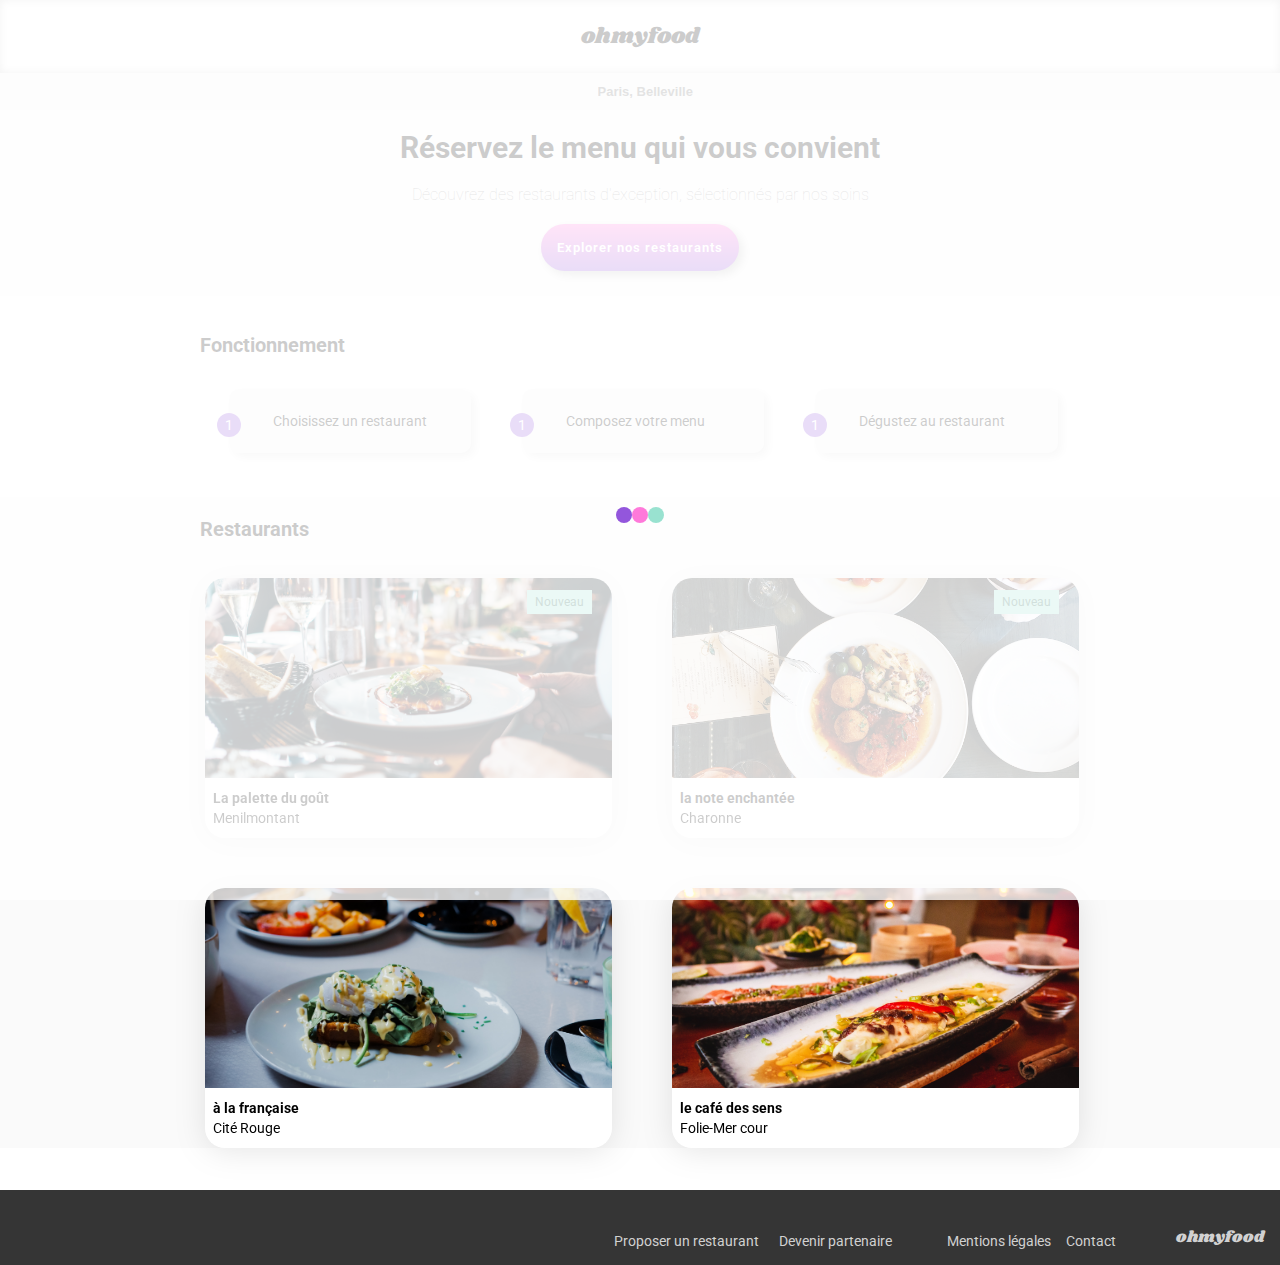
==== index.html @ cbbf0703 "Premier jet projet 4 ohmyfood HTML/CSS/SCSS resto1 ok" ====
<!DOCTYPE html>
<html lang="fr">
<head>
    <meta charset="UTF-8">
    <meta name="viewport" content="width=device-width, initial-scale=1.0">
    <title>Ohmyfood</title>
    <link rel="preconnect" href="https://fonts.googleapis.com">
    <link rel="preconnect" href="https://fonts.gstatic.com" crossorigin>
    <link href="https://fonts.googleapis.com/css2?family=Roboto&family=Shrikhand&display=swap" rel="stylesheet">
    <link rel="stylesheet" href="https://cdnjs.cloudflare.com/ajax/libs/font-awesome/6.2.1/css/all.min.css"
        integrity="sha512-MV7K8+y+gLIBoVD59lQIYicR65iaqukzvf/nwasF0nqhPay5w/9lJmVM2hMDcnK1OnMGCdVK+iQrJ7lzPJQd1w=="
        crossorigin="anonymous" referrerpolicy="no-referrer">
    <link rel="stylesheet" href="./assets/styles.css" type="text/css">
</head>
<body>
    <header class="header">         
        <h1 class="header__logo">ohmyfood</h1>
        <div class="loader__itemContainer">
            <div class="loader__item loader__item-1"></div>
            <div class="loader__item loader__item-2"></div>
            <div class="loader__item loader__item-3"></div>   
        </div>      
    </header>
        <main>
            <section>   
               <div class="location">
                    <i class="location__icon fa-solid fa-location-dot "></i>
                    <input type="text" name="search" class="location__text" placeholder="Paris, Belleville">
               </div>
               <div class="intro">
                    <h2 class="intro__title" >Réservez le menu qui vous convient</h2>
                    <p class="intro__subtitle">Découvrez des restaurants d'exception, sélectionnés par nos soins</p> 
                    <a class="intro__link" href="#restaurants">Explorer nos restaurants</a>
                </div>
            </section>
            <section class="Helper">
                <div class="Helper__title">
                    <h2 class="section-title">Fonctionnement</h2>
                </div>                
                    <ol class="Helper__list">
                        <li class="Helper__list__Cont"><i class="fa-solid fa-mobile-screen-button Helper__list__Cont__icon" aria-hidden="true"></i>Choisissez un restaurant</li>                   
                        <li class="Helper__list__Cont"><i class="fa-solid fa-list Helper__list__Cont__icon" aria-hidden="true"></i>Composez votre menu</li>                            
                        <li class="Helper__list__Cont"><i class="fa-solid fa-store Helper__list__Cont__icon" aria-hidden="true"></i>Dégustez au restaurant</li>
                    </ol>                             
            </section> 
            <section id="Restaurant" class="Restaurant">
                    <div class="Restaurant__Title">
                        <h2 class="section-title" id="restaurants">Restaurants</h2>
                    </div>
                <div class="Restaurant__Cards">
                    <article class="Card">
                        <a class="link" href="./restaurants/resto1.html">
                        <img class="Card__Img" src="./assets/images/restaurants/jay-wennington-N_Y88TWmGwA-unsplash.jpg" alt="restaurant1"></a>
                        <p class="Card__Label">Nouveau</p>
                        <div class="Card__Content">
                            <div class="Card__Content__Txt">
                                <a class="link" href="./restaurants/resto1.html"><h3 class="Card__Content__Title">La palette du goût</h3></a>
                                <a class="link" href="#"><p class="Card__Content__Subtitle">Menilmontant</p></a>
                            </div>                                                           
                        </div>
                        <button class="card__btn">
                            <i class="fa-2x fa-heart far card__like card__like--noBg"></i>
                            <i class="fa-2x fa-heart fas card__like card__like--bg"></i>
                        </button>                                                                                 
                    </article>
                    <article class="Card">
                        <a class="link" href="#">
                        <img class="Card__Img" src="./assets/images/restaurants/stil-u2Lp8tXIcjw-unsplash.jpg" alt="restaurant3">                           
                        <p class="Card__Label">Nouveau</p>
                        <div class="Card__Content">                            
                            <div class="Card__Content__Txt">                                
                                <h3 class="Card__Content__Title">la note enchantée</h3>
                                <p class="Card__Content__Subtitle">Charonne</p>                                   
                            </div>                              
                        </div></a>
                        <button class="card__btn">
                            <i class="fa-2x fa-heart far card__like card__like--noBg"></i>
                            <i class="fa-2x fa-heart fas card__like card__like--bg"></i>
                        </button>                           
                    </article>
                    <article class="Card">
                        <a class="link" href="#">
                        <img class="Card__Img" src="./assets/images/restaurants/toa-heftiba-DQKerTsQwi0-unsplash.jpg" alt="restaurant4">                           
                        <div class="Card__Content">
                            <div class="Card__Content__Txt">                                   
                                <h3 class="Card__Content__Title">à la française</h3>
                                <p class="Card__Content__Subtitle">Cité Rouge</p>
                            </div>                               
                        </div></a>
                        <button class="card__btn">
                            <i class="fa-2x fa-heart far card__like card__like--noBg"></i>
                            <i class="fa-2x fa-heart fas card__like card__like--bg"></i>
                        </button>                     
                    </article>
                    <article class="Card"><a class="link" href="#">                           
                        <img class="Card__Img" src="./assets/images/restaurants/louis-hansel-shotsoflouis-qNBGVyOCY8Q-unsplash.jpg" alt="restaurant2">
                        <div class="Card__Content">
                            <div class="Card__Content__Txt">                                   
                                <h3 class="Card__Content__Title">le café des sens</h3>
                                <p class="Card__Content__Subtitle">Folie-Mer cour</p>
                            </div>                                          
                        </div></a>                          
                        <button class="card__btn">
                            <i class="fa-2x fa-heart far card__like card__like--noBg"></i>
                            <i class="fa-2x fa-heart fas card__like card__like--bg"></i>
                        </button>
                    </article>
                </div>
            </section>
        
        <footer class="Footer">
            <h1 class="Footer__Logo" >ohmyfood</h1>
            <ul class="Footer__List">                    
            <li><a class="Footer__List__Link" href="#"><i class="fa-utensils fas Footer__Icon" aria-hidden="true"></i>Proposer un restaurant</a></li>
                <li class="Footer__List__PartBreak"><a class="Footer__List__Link" href="#"><i class="fa-hands-helping fas Footer__Icon__Hands" aria-hidden="true"></i>Devenir partenaire</a></li>
                <li><a class="Footer__List__Link" href="#">Mentions légales</a></li>
                <li><a class="Footer__List__Link" href="#">Contact</a></li>
            </ul>              
        </footer>
    </main>        
</body>
</html>
---- assets/styles.css ----
/********General************/
body {
  margin: 0;
  font-family: Roboto, sans-serif;
}

a {
  text-decoration: none;
  color: black;
}

.section-title {
  padding-top: 20px;
  font-size: 20px;
  margin-left: 20px;
}

.fa-heart {
  font-size: 22px;
}

/*****couleurs principales*********/
/******variables des animations*****/
/*****variable loader*****/
/****variables animantion pages des menus des restaurants*****/
/**************Header Page pricipale*****************/
.header {
  display: flex;
  flex-direction: column;
  align-items: center;
  box-shadow: inset 0 0 0.5rem rgba(0, 0, 0, 0.25);
}
.header__logo {
  font-size: 22px;
  font-weight: 400;
  margin: 20px 0;
  font-family: Shrikhand, cursive;
}
@media screen and (min-width: 1440px) {
  .header__logo {
    font-size: 30px;
  }
}
.header__arrow {
  position: absolute;
  left: 0;
}

/**************Header Pages des restaurants*****************/
.header--menu {
  display: flex;
  flex-direction: column;
  justify-content: center;
  align-items: center;
}
.header--menu__logo {
  font-size: 22px;
  font-weight: 400;
  margin: 10px 0;
  font-family: Shrikhand, cursive;
}
@media screen and (min-width: 1440px) {
  .header--menu__logo {
    font-size: 30px;
  }
}
.header--menu__arrow {
  font-size: 20px;
  position: absolute;
  left: 20px;
  top: 22px;
}

/**************loader*****************/
.loader__itemContainer {
  display: flex;
  justify-content: center;
  align-items: center;
  height: 100vh;
  position: fixed;
  top: 0;
  left: 0;
  right: 0;
  bottom: 0;
  z-index: 999;
  animation: fade-out 0.5s 2s forwards;
}
.loader__itemContainer:before {
  content: "";
  position: fixed;
  width: 100%;
  height: 100%;
  background-color: rgba(255, 255, 255, 0.8);
  z-index: -1;
}
@keyframes fade-out {
  0% {
    opacity: 1;
  }
  100% {
    opacity: 0;
    visibility: hidden;
  }
}

.loader__item {
  height: 1rem;
  width: 1rem;
  border-radius: 1rem;
  margin-top: 130px;
  animation: jump 1s infinite;
  animation-iteration-count: 1;
}

.loader__item-1 {
  background-color: #9356dc;
}

.loader__item-2 {
  background-color: #ff79da;
  animation-delay: 0.25s;
}

.loader__item-3 {
  background-color: #99e2d0;
  animation-delay: 0.5s;
}

@keyframes jump {
  0%, 100% {
    transform: translateY(0);
  }
  50% {
    transform: translateY(-1rem);
  }
}
/****** footer ***********/
.Footer {
  position: relative;
  bottom: 0;
  border: #353535;
  display: flex;
  flex-direction: column;
  margin-top: 42px;
  padding: 1rem;
  background-color: #353535;
}
.Footer__Logo {
  font-family: Shrikhand, "cursive";
  font-size: 1rem;
  font-weight: 400;
  margin: 0 0 1rem;
  color: #d1d1d1;
}
.Footer__List {
  font-size: 14px;
  list-style: none;
  padding: 0;
  margin: 0;
  display: flex;
  flex-direction: column;
}
.Footer__List__Link {
  text-decoration: none;
  color: #d1d1d1;
}
.Footer__Icon {
  margin-right: 10px;
}
.Footer__Icon__Hands {
  margin-right: 5px;
}
@media screen and (min-width: 768px) {
  .Footer {
    flex-direction: row-reverse;
    align-items: flex-end;
  }
  .Footer__List {
    flex-direction: row;
    gap: 15px;
    padding-right: 60px;
  }
  .Footer__List__PartBreak {
    margin-right: 40px;
  }
  .Footer__Logo {
    margin-top: 20px;
    margin-bottom: 0;
    margin-left: 0;
    margin-right: 0;
  }
}

/*****couleurs principales*********/
/******variables des animations*****/
/*****variable loader*****/
/****variables animantion pages des menus des restaurants*****/
/********sections de la page principale**************/
/*********location************/
.location {
  display: flex;
  padding: 10px;
  justify-content: center;
  align-items: center;
  background-color: #f2f2f2;
}
.location__icon {
  margin-left: 80px;
  margin-right: 10px;
  padding-right: 0;
}
.location__text {
  background-color: #f2f2f2;
  font-size: 13px;
  font-weight: bold;
  border: none;
}

/**********intro**************/
.intro {
  background-color: #fafafa;
  display: flex;
  flex-direction: column;
  align-items: center;
  width: 100%;
  text-align: center;
}
.intro__title {
  font-size: 20px;
  margin: 20px 45px;
}
.intro__link {
  background-color: #686868;
  background-image: linear-gradient(0deg, #9356dc, #ff79da);
  transition-duration: 0.25s;
  box-shadow: 0.25rem 0.25rem 10px rgba(0, 0, 0, 0.25);
  font-size: 13px;
  letter-spacing: 1px;
  border-radius: 30px;
  color: white;
  font-weight: 600;
  padding: 1rem;
  margin-bottom: 25px;
}
.intro__link:hover {
  background-color: #fff;
  opacity: 0.8;
  box-shadow: 0.25rem 0.25rem 10px rgba(0, 0, 0, 0.5);
}
.intro__subtitle {
  font-size: 14px;
  font-weight: 100;
  color: #7e7d7d !important;
  margin: 0 20px 20px 20px;
}
@media screen and (min-width: 1280px) {
  .intro__title {
    font-size: 32px;
  }
  .intro__subtitle {
    font-size: 16px;
  }
}
@media screen and (min-width: 1024px) {
  .intro__title {
    font-size: 30px;
  }
}

/*********Hepler*****************/
.Helper__list {
  display: flex;
  font-size: 14px;
  flex-direction: column;
  list-style: none;
  padding-left: 0;
}
.Helper__list__Cont {
  border-radius: 10px;
  margin: 1rem 1.4rem 0.25rem 1.8rem;
  padding: 1.5rem;
  background-color: #f6f6f6;
  box-shadow: 0.25rem 0.25rem 0.5rem rgba(0, 0, 0, 0.125);
  position: relative;
}
.Helper__list__Cont::before {
  display: flex;
  justify-content: center;
  font-size: 14px;
  align-items: center;
  position: absolute;
  border-radius: 100px;
  padding-left: 0;
  width: 1.5rem;
  height: 1.5rem;
  left: -0.75rem;
  counter-increment: compteListe;
  content: counter(compteListe) "";
  background: #9356dc;
  color: white;
}
.Helper__list__Cont__icon {
  padding-right: 10px;
  padding-left: 10px;
}
.Helper__list__Cont:hover .Helper__list__Cont__icon {
  color: #9356dc !important;
}
@media screen and (min-width: 1024px) {
  .Helper {
    padding: 0 50px;
  }
  .Helper__list {
    margin: 0 20px;
    display: grid;
    grid-template-columns: repeat(3, 1fr);
  }
}
@media screen and (min-width: 1280px) {
  .Helper {
    padding: 0 180px;
  }
}

/************Restaurants***************/
.Restaurant {
  padding-top: 0px;
  background-color: #fafafa;
}

.Restaurant__Title {
  margin-top: 40px;
}

.Restaurant__Cards {
  margin-left: 10px;
  margin-right: 10px;
  display: flex;
  flex-direction: column;
  align-items: center;
  justify-content: space-around;
}
.Restaurant__Cards .Card {
  padding: 0;
  width: 100%;
  height: 210px;
  margin-top: 20px;
}
.Restaurant__Cards .Card__Img {
  width: 100%;
  height: auto;
  max-height: 150px;
  border-top-left-radius: 20px;
  border-top-right-radius: 20px;
}
.Restaurant__Cards .Card i {
  margin-right: 10px;
}
.Restaurant__Cards .Card__Content__Title {
  margin: 8px;
}
@media screen and (min-width: 768px) {
  .Restaurant__Cards {
    width: 95%;
    padding: 0 15px;
    display: grid;
    grid-template-columns: repeat(2, 1fr);
    grid-template-rows: repeat(2, 1fr);
    gap: 30px;
  }
}

@media screen and (min-width: 1024px) {
  .Restaurant {
    padding: 0 50px;
  }
  .Restaurant__Cards {
    column-gap: 90px;
  }
  .Restaurant__Cards .Card {
    height: 260px;
  }
  .Restaurant__Cards .Card__Img {
    max-height: 200px;
  }
}
@media screen and (min-width: 1280px) {
  .Restaurant {
    padding: 0 180px;
  }
  .Restaurant__Cards {
    column-gap: 60px;
  }
}
.Card {
  display: flex;
  flex-direction: column;
  background-color: white;
  border-radius: 20px;
  padding: 5px;
  filter: drop-shadow(0px 3px 15px rgba(0, 0, 0, 0.1));
}
.Card__Img {
  object-fit: cover;
}
.Card__Content__Title {
  font-size: 14px;
}
.Card__Content__Subtitle {
  position: relative;
  bottom: 10px;
  font-size: 14px;
  margin-left: 8px;
}
.Card__Label {
  font-size: 12px;
  overflow: visible;
  position: absolute;
  top: 0px;
  right: 20px;
  padding: 5px 8px 5px 8px;
  background-color: #99e2d0;
  color: #1b6150;
}

.card__btn {
  height: 2rem;
  width: 2rem;
  background-color: initial;
  border: 0 solid transparent;
  padding: 0;
  display: flex;
  align-items: center;
  justify-content: center;
  cursor: pointer;
  position: absolute;
  bottom: 15px;
  right: 15px;
  background-color: #cccccc;
}
.card__btn:hover:before {
  opacity: 1;
}
.card__btn:before, .card__btn .card__like {
  position: absolute;
  right: 0;
  left: 0;
  height: 100%;
  width: 100%;
}
.card__btn:before {
  opacity: 0;
  transition: 0.5s;
  content: "";
  background: linear-gradient(0deg, #9356dc, #ff79da);
}
.card__btn .card__like {
  transition-duration: 0.5s;
  background-color: #fff;
  display: flex;
  align-items: center;
  justify-content: center;
  mix-blend-mode: lighten;
}
.card__btn:hover .card__like--noBg {
  opacity: 0;
}

/********section des pages des restaurants**************/
.main-container {
  max-width: 1280px;
  margin: auto;
  position: relative;
}

.restaurantImage {
  max-width: 100%;
  max-height: 32rem;
  width: 100%;
  object-fit: cover;
}

.menu {
  margin-top: -4rem;
  border-radius: 2rem 2rem 0 0;
  background-color: #f6f6f6;
  z-index: 1;
  position: relative;
}

.menu__header {
  padding: 1rem 2rem 0rem 1rem;
  display: flex;
  align-items: center;
  justify-content: center;
}

.menu__title {
  font-family: Shrikhand, "cursive";
  margin-right: 14px;
}

.menu__btn {
  margin-bottom: 0;
  height: 2rem;
  width: 2rem;
  background-color: initial;
  border: 0 solid transparent;
  padding: 0;
  display: flex;
  align-items: center;
  justify-content: center;
  cursor: pointer;
  position: relative;
  background-color: #999999;
}

.menu__btn:hover:before {
  opacity: 1;
}

.menu__btn:before {
  opacity: 0;
  transition: 0.5s;
  content: "";
  background: linear-gradient(0deg, #9356dc, #ff79da);
}

.menu__btn:before, .menu__like {
  position: absolute;
  top: 0;
  left: 0px;
  height: 100%;
  width: 100%;
}

.menu__like {
  transition-duration: 0.25s;
  background-color: #f6f6f6;
  display: flex;
  align-items: center;
  justify-content: center;
  mix-blend-mode: lighten;
}

.menu__btn:hover .menu__like--noBg {
  opacity: 0;
}

.sub-menus {
  display: grid;
}
@media screen and (min-width: 1024px) {
  .sub-menus {
    grid-template-rows: repeat(3, 1fr);
    column-gap: 1rem;
  }
}

.menu-category {
  max-width: 100%;
  overflow: hidden;
  padding: 0 0.5rem;
}

.menu-category__title {
  text-transform: uppercase;
  position: relative;
  padding-bottom: 0.5rem;
  font-weight: 400;
}
.menu-category__title::after {
  content: "";
  width: 3rem;
  height: 0.25rem;
  background-color: #99e2d0;
  position: absolute;
  left: 0;
  bottom: 0;
}

@keyframes itemAppear {
  0% {
    opacity: 0;
    transform: translate(100%);
  }
  100% {
    transform: translate(0%);
    opacity: 1;
  }
}
.item-0 {
  background-color: #fff;
  padding: 1rem 0.65rem;
  display: flex;
  border-radius: 0.75rem;
  margin: 1rem 0;
  box-shadow: 0.25rem 0.25rem 1rem rgba(0, 0, 0, 0.1);
  overflow: hidden;
  cursor: pointer;
  animation: itemAppear 5s cubic-bezier(0.5, 0.75, 0.34, 0.82);
  animation-delay: 0s;
  animation-fill-mode: forwards;
  max-width: 100%;
  opacity: 0;
}

.item-1 {
  background-color: #fff;
  padding: 1rem 0.65rem;
  display: flex;
  border-radius: 0.75rem;
  margin: 1rem 0;
  box-shadow: 0.25rem 0.25rem 1rem rgba(0, 0, 0, 0.1);
  overflow: hidden;
  cursor: pointer;
  animation: itemAppear 5s cubic-bezier(0.5, 0.75, 0.34, 0.82);
  animation-delay: 1s;
  animation-fill-mode: forwards;
  max-width: 100%;
  opacity: 0;
}

.item-2 {
  background-color: #fff;
  padding: 1rem 0.65rem;
  display: flex;
  border-radius: 0.75rem;
  margin: 1rem 0;
  box-shadow: 0.25rem 0.25rem 1rem rgba(0, 0, 0, 0.1);
  overflow: hidden;
  cursor: pointer;
  animation: itemAppear 5s cubic-bezier(0.5, 0.75, 0.34, 0.82);
  animation-delay: 2s;
  animation-fill-mode: forwards;
  max-width: 100%;
  opacity: 0;
}

.item-3 {
  background-color: #fff;
  padding: 1rem 0.65rem;
  display: flex;
  border-radius: 0.75rem;
  margin: 1rem 0;
  box-shadow: 0.25rem 0.25rem 1rem rgba(0, 0, 0, 0.1);
  overflow: hidden;
  cursor: pointer;
  animation: itemAppear 5s cubic-bezier(0.5, 0.75, 0.34, 0.82);
  animation-delay: 3s;
  animation-fill-mode: forwards;
  max-width: 100%;
  opacity: 0;
}

.item-4 {
  background-color: #fff;
  padding: 1rem 0.65rem;
  display: flex;
  border-radius: 0.75rem;
  margin: 1rem 0;
  box-shadow: 0.25rem 0.25rem 1rem rgba(0, 0, 0, 0.1);
  overflow: hidden;
  cursor: pointer;
  animation: itemAppear 5s cubic-bezier(0.5, 0.75, 0.34, 0.82);
  animation-delay: 4s;
  animation-fill-mode: forwards;
  max-width: 100%;
  opacity: 0;
}

.item-5 {
  background-color: #fff;
  padding: 1rem 0.65rem;
  display: flex;
  border-radius: 0.75rem;
  margin: 1rem 0;
  box-shadow: 0.25rem 0.25rem 1rem rgba(0, 0, 0, 0.1);
  overflow: hidden;
  cursor: pointer;
  animation: itemAppear 5s cubic-bezier(0.5, 0.75, 0.34, 0.82);
  animation-delay: 5s;
  animation-fill-mode: forwards;
  max-width: 100%;
  opacity: 0;
}

.item-6 {
  background-color: #fff;
  padding: 1rem 0.65rem;
  display: flex;
  border-radius: 0.75rem;
  margin: 1rem 0;
  box-shadow: 0.25rem 0.25rem 1rem rgba(0, 0, 0, 0.1);
  overflow: hidden;
  cursor: pointer;
  animation: itemAppear 5s cubic-bezier(0.5, 0.75, 0.34, 0.82);
  animation-delay: 6s;
  animation-fill-mode: forwards;
  max-width: 100%;
  opacity: 0;
}

.item-7 {
  background-color: #fff;
  padding: 1rem 0.65rem;
  display: flex;
  border-radius: 0.75rem;
  margin: 1rem 0;
  box-shadow: 0.25rem 0.25rem 1rem rgba(0, 0, 0, 0.1);
  overflow: hidden;
  cursor: pointer;
  animation: itemAppear 5s cubic-bezier(0.5, 0.75, 0.34, 0.82);
  animation-delay: 7s;
  animation-fill-mode: forwards;
  max-width: 100%;
  opacity: 0;
}

.item-8 {
  background-color: #fff;
  padding: 1rem 0.65rem;
  display: flex;
  border-radius: 0.75rem;
  margin: 1rem 0;
  box-shadow: 0.25rem 0.25rem 1rem rgba(0, 0, 0, 0.1);
  overflow: hidden;
  cursor: pointer;
  animation: itemAppear 5s cubic-bezier(0.5, 0.75, 0.34, 0.82);
  animation-delay: 8s;
  animation-fill-mode: forwards;
  max-width: 100%;
  opacity: 0;
}

.menu-item__header {
  flex: 1;
}
.menu-item__header, .menu-item__title {
  white-space: nowrap;
  overflow: hidden;
}
.menu-item__title {
  color: black;
  margin: 0;
}
.menu-item__description {
  color: #a6a6a6;
  font-weight: 100;
  letter-spacing: -1.5px;
  margin: 0;
  overflow: hidden;
}
@media screen and (min-width: 320px) {
  .menu-item__description {
    font-size: 16px;
  }
}
.menu-item__price {
  color: black;
  font-weight: 700;
  display: flex;
  justify-content: flex-end;
  align-items: flex-end;
  padding-left: 0rem;
}
.menu-item__confirmation {
  background-color: #99e2d0;
  margin: -1rem -5rem -1rem 1rem;
  width: 4rem;
  display: flex;
  align-items: center;
  justify-content: center;
  transition-duration: 0.5s;
}
.menu-item:hover .menu-item__confirmation {
  margin-right: -1rem;
}
.menu-item:hover .menu-item__confirmation .menu-item__header, .menu-item__title, .menu-item__description {
  white-space: nowrap;
  text-overflow: ellipsis;
  overflow: hidden;
}
.menu-item__icon-wrap {
  height: 1.6rem;
  width: 1.6rem;
  background-color: #fff;
  display: flex;
  align-items: center;
  justify-content: center;
  border-radius: 100px;
  transform: rotate(180deg);
  transition-duration: 0.5s;
}
.menu-item:hover, .menu-item__icon-wrap {
  transform: rotate(0);
}
.menu-item__icon {
  color: #99e2d0;
}

.buttonContainer {
  display: flex;
  text-decoration: none;
  justify-content: center;
  padding: 3rem 0;
}

.buttonCommand {
  border: 0;
  padding: 0.75rem 1.5rem;
  font-weight: 500;
  font-size: 1.1rem;
  border-radius: 100px;
  color: #fff;
  background-color: #686868;
  background-image: linear-gradient(0deg, #9356dc, #ff79da);
  transition-duration: 0.25s;
  box-shadow: 0.25rem 0.25rem 10px rgba(0, 0, 0, 0.25);
  cursor: pointer;
}
.buttonCommand:hover {
  background-color: #fff;
  box-shadow: 0.25rem 0.25rem 10px rgba(0, 0, 0, 0.5);
}
.buttonCommand a {
  text-decoration: none;
  color: inherit;
}

/*****couleurs principales*********/
/******variables des animations*****/
/*****variable loader*****/
/****variables animantion pages des menus des restaurants*****/

/*# sourceMappingURL=styles.css.map */
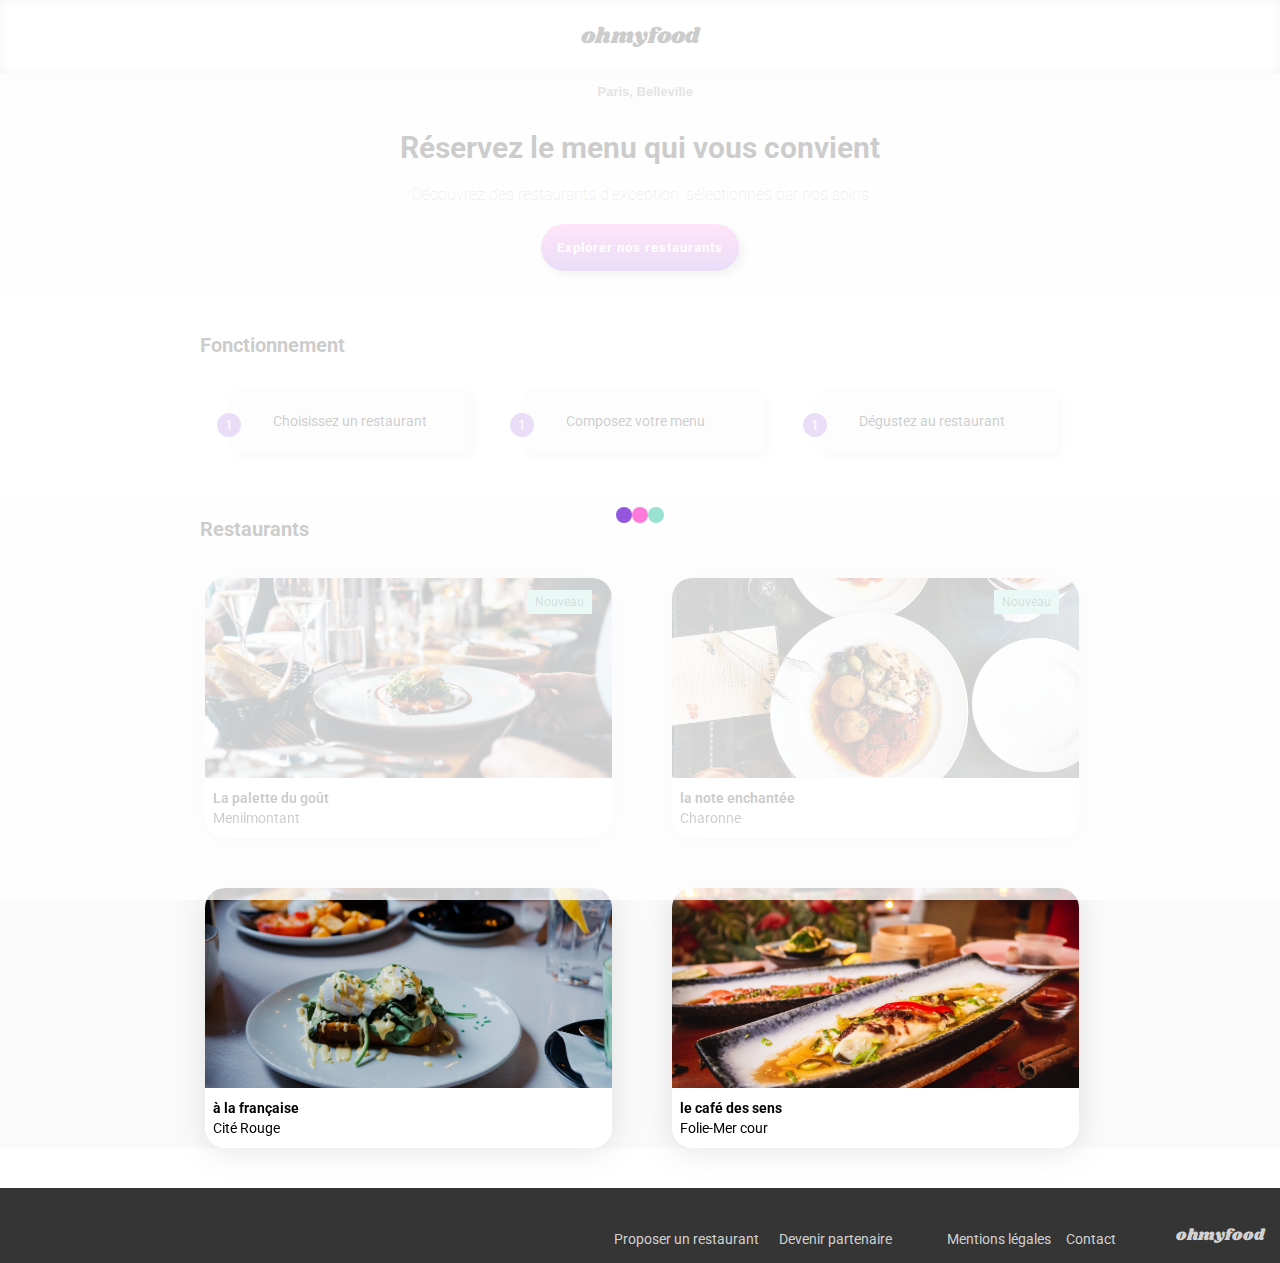
==== commit 3c7cae13: "final projet 4" ====
--- a/index.html
+++ b/index.html
@@ -64,7 +64,7 @@
                         </button>                                                                                 
                     </article>
                     <article class="Card">
-                        <a class="link" href="#">
+                        <a class="link" href="./restaurants/resto2.html">
                         <img class="Card__Img" src="./assets/images/restaurants/stil-u2Lp8tXIcjw-unsplash.jpg" alt="restaurant3">                           
                         <p class="Card__Label">Nouveau</p>
                         <div class="Card__Content">                            
--- a/assets/styles.css
+++ b/assets/styles.css
@@ -141,7 +141,6 @@
   border: #353535;
   display: flex;
   flex-direction: column;
-  margin-top: 42px;
   padding: 1rem;
   background-color: #353535;
 }
@@ -335,6 +334,7 @@
 .Restaurant__Cards {
   margin-left: 10px;
   margin-right: 10px;
+  margin-bottom: 40px;
   display: flex;
   flex-direction: column;
   align-items: center;
@@ -475,9 +475,14 @@
 
 .restaurantImage {
   max-width: 100%;
-  max-height: 32rem;
+  max-height: 230px;
   width: 100%;
   object-fit: cover;
+}
+@media screen and (min-width: 768px) {
+  .restaurantImage {
+    max-height: 22rem;
+  }
 }
 
 .menu {
@@ -497,10 +502,14 @@
 
 .menu__title {
   font-family: Shrikhand, "cursive";
-  margin-right: 14px;
+  font-weight: 400;
+  margin-right: 10px;
+  margin-bottom: 0;
 }
 
 .menu__btn {
+  top: 10px;
+  left: 10px;
   margin-bottom: 0;
   height: 2rem;
   width: 2rem;
@@ -553,7 +562,15 @@
 @media screen and (min-width: 1024px) {
   .sub-menus {
     grid-template-rows: repeat(3, 1fr);
-    column-gap: 1rem;
+  }
+}
+
+.sub-menus-ext {
+  display: grid;
+}
+@media screen and (min-width: 1024px) {
+  .sub-menus-ext {
+    grid-template-rows: 400px 320px 320px;
   }
 }
 
@@ -562,8 +579,14 @@
   overflow: hidden;
   padding: 0 0.5rem;
 }
+@media screen and (min-width: 1024px) {
+  .menu-category {
+    padding: 0 15rem;
+  }
+}
 
 .menu-category__title {
+  margin-top: 20px;
   text-transform: uppercase;
   position: relative;
   padding-bottom: 0.5rem;
@@ -728,6 +751,22 @@
   cursor: pointer;
   animation: itemAppear 5s cubic-bezier(0.5, 0.75, 0.34, 0.82);
   animation-delay: 8s;
+  animation-fill-mode: forwards;
+  max-width: 100%;
+  opacity: 0;
+}
+
+.item-9 {
+  background-color: #fff;
+  padding: 1rem 0.65rem;
+  display: flex;
+  border-radius: 0.75rem;
+  margin: 1rem 0;
+  box-shadow: 0.25rem 0.25rem 1rem rgba(0, 0, 0, 0.1);
+  overflow: hidden;
+  cursor: pointer;
+  animation: itemAppear 5s cubic-bezier(0.5, 0.75, 0.34, 0.82);
+  animation-delay: 9s;
   animation-fill-mode: forwards;
   max-width: 100%;
   opacity: 0;
